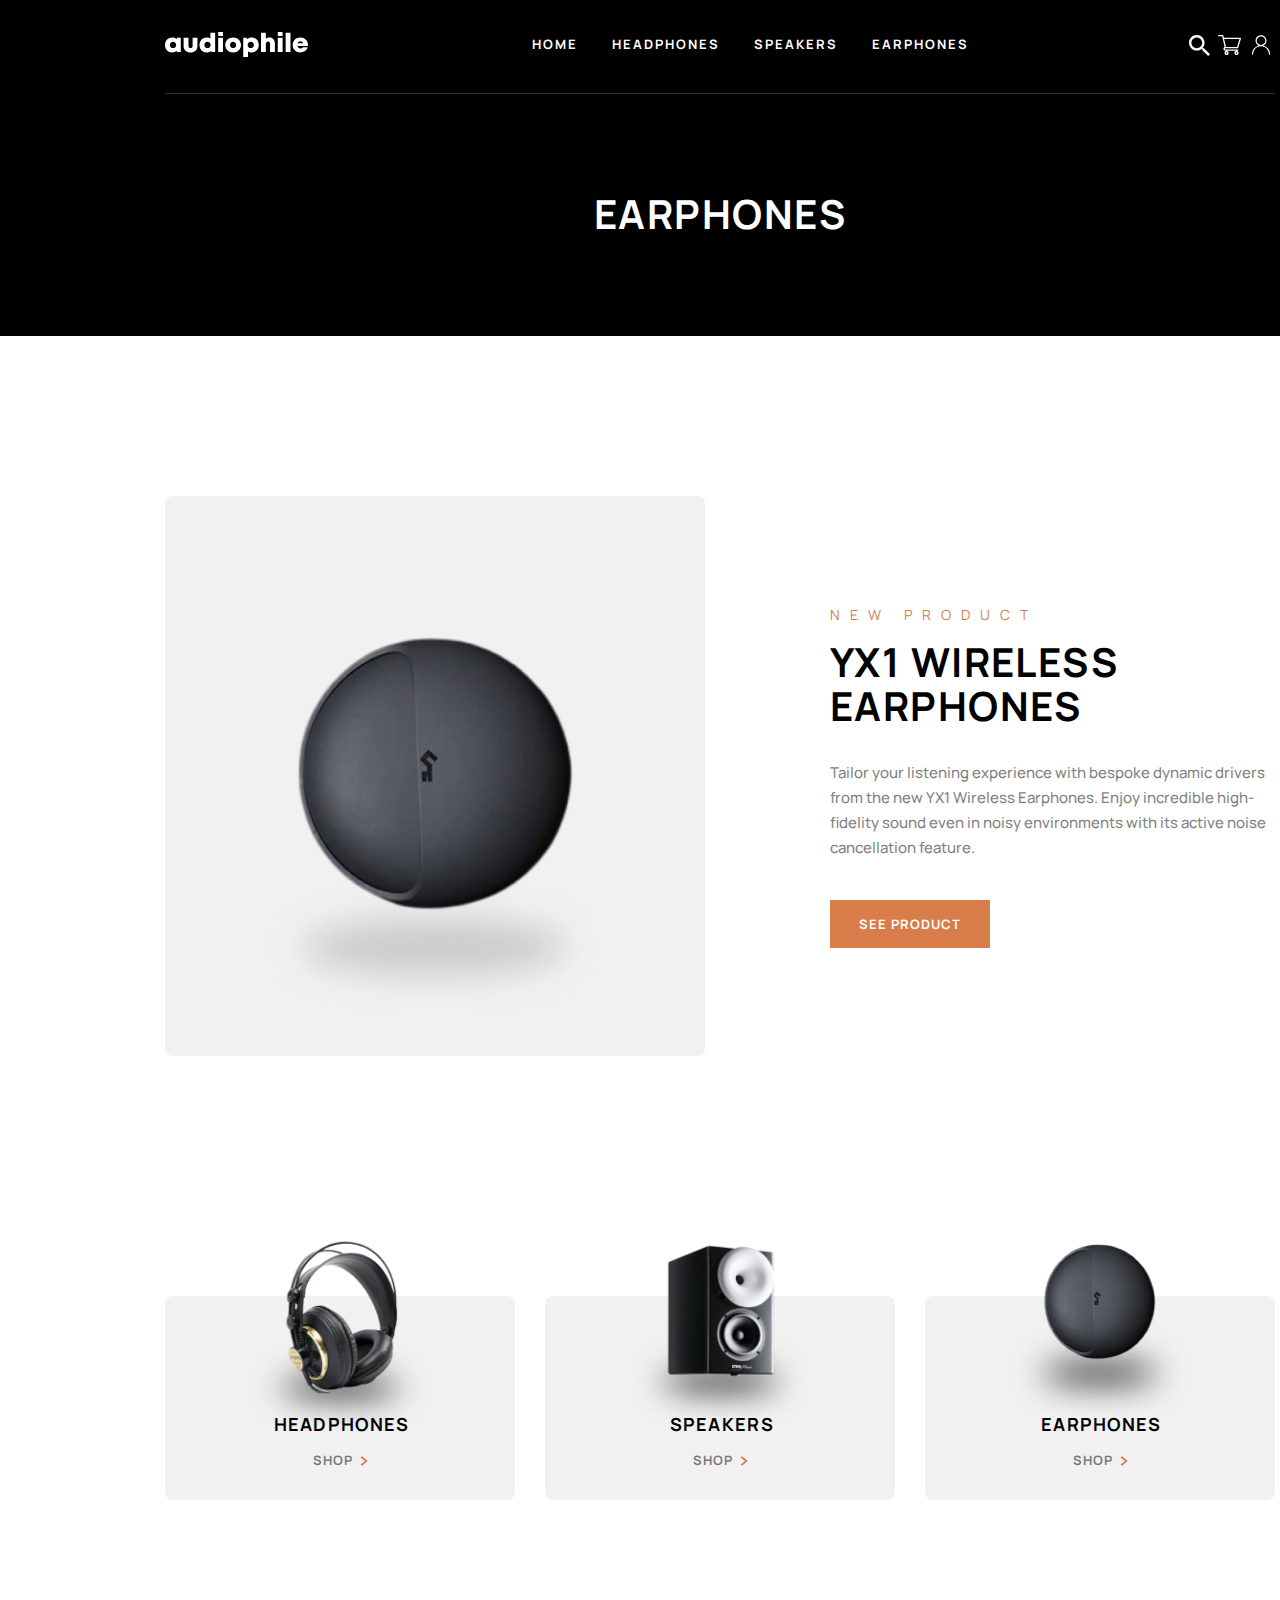
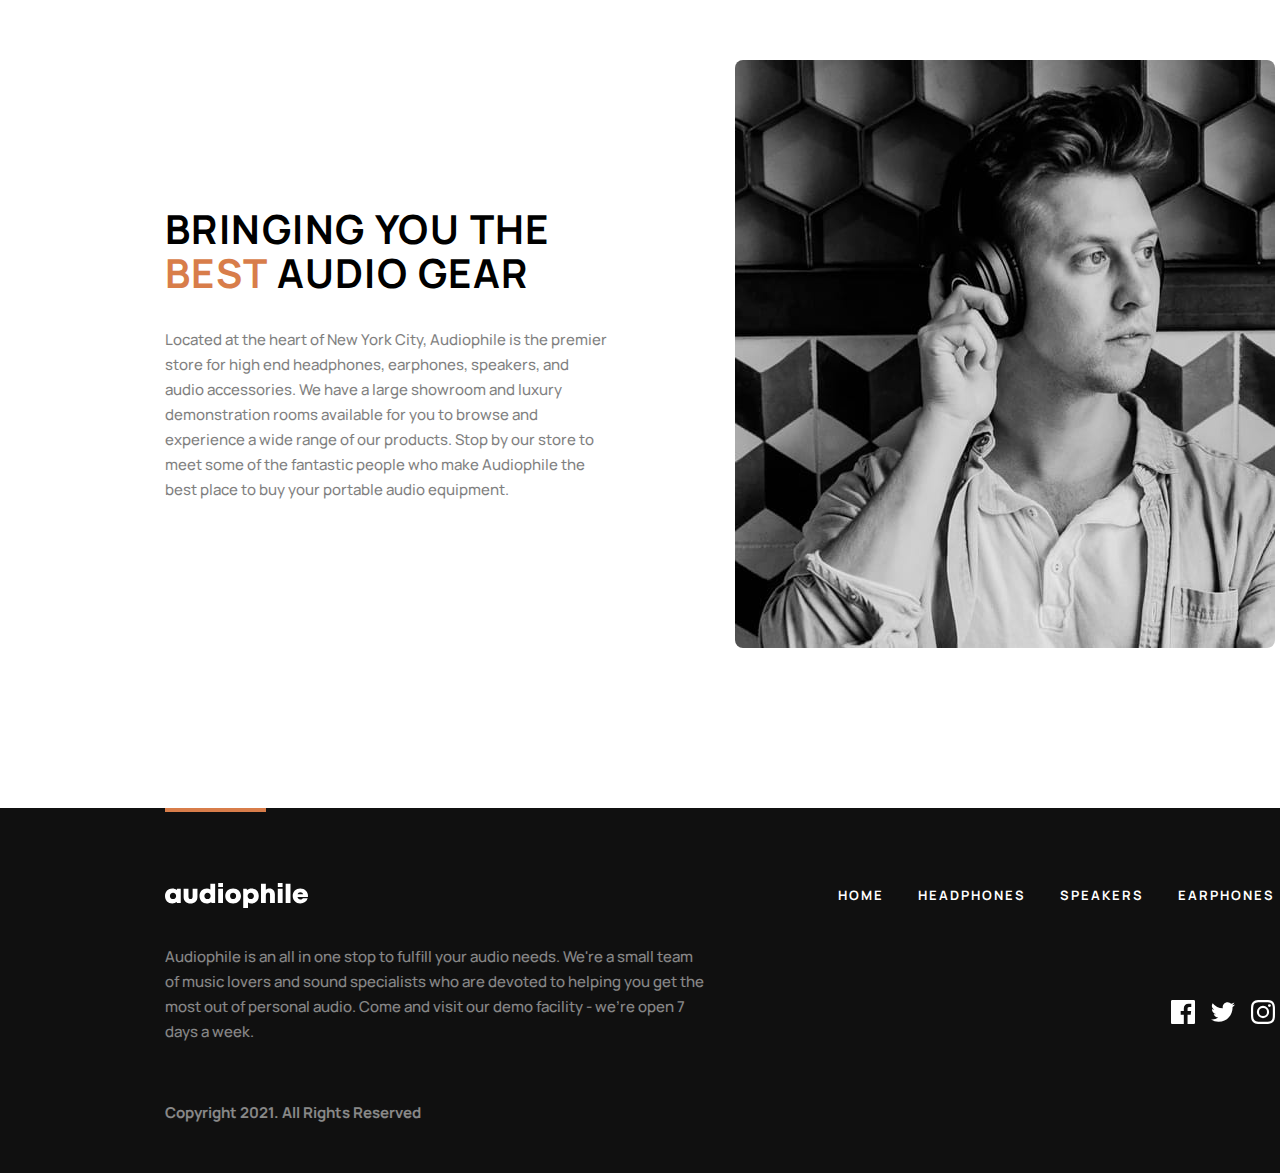
==== earphones.html @ 39dc1ea7 "am adaugat urmatoarele pagini + mixins" ====
<!DOCTYPE html>
<html lang="en">

<head>
    <title>Audiophile</title>
    <meta charset="UTF-8" />
    <meta name="viewport" content="width=device-width" />
    <link rel="stylesheet" href="styles/categories.css" />
    <script type="module" src="script.js"></script>
</head>

<body>
    <section class="headerpart">
        <div class="container">
            <header>
                <a href="">
                    <img src="assets/shared/desktop/logo.svg" alt="logo" />
                </a>
                <nav>
                    <ul>
                        <li>Home</li>
                        <li>Headphones</li>
                        <li>Speakers</li>
                        <li>Earphones</li>
                    </ul>
                </nav>
                <div class="headerbuttons">
                    <button> <img src="assets/search-button.svg" alt="search" /></button>
                    <button> <img src="assets/shared/desktop/icon-cart.svg" alt="cart" /></button>
                    <button> <img src="assets/account-logo.svg" alt="cart" /></button>
                </div>
            </header>
            <h2>Earphones</h2>
    </section>
    <section class="headphonetypes">
        <div class="container">
            <article class="product1">
                <img src="/assets/product-yx1-earphones/desktop/image-category-page-preview.jpg"
                    alt="YX1 Wireless Earphones" />
                <div class="description">
                    <p class="overline">New product</p>
                    <h2>YX1 Wireless <br> Earphones</h2>
                    <p>Tailor your listening experience with bespoke dynamic drivers from the new YX1 Wireless
                        Earphones. Enjoy incredible high-fidelity sound even in noisy environments with its active noise
                        cancellation feature.</p>
                    <button class="button1 subtitle">See product</button>
                </div>
            </article>
           
            <div class="productsbar">
                <div class="box">
                    <div class="graybox"> </div>
                    <img src="assets/shared/desktop/image-category-thumbnail-headphones.png" alt="headphones" />
                    <h6>Headphones</h6>
                    <button class="button3">
                        <p class="subtitle">Shop</p>
                    </button>
                </div>
                <div class="box box2">
                    <img src="assets/shared/desktop/image-category-thumbnail-speakers.png" alt="headphones" />
                    <h6>Speakers</h6>
                    <button class="button3">
                        <p class="subtitle">Shop</p>
                    </button>
                    <div class="graybox"> </div>
                </div>
                <div class="box box3">
                    <img src="assets/shared/desktop/image-category-thumbnail-earphones.png" alt="headphones" />
                    <h6>Earphones</h6>
                    <button class="button3">
                        <p class="subtitle">Shop</p>
                    </button>
                    <div class="graybox"> </div>
                </div>
            </div>

            <article class="about">
                <div class="text">
                    <h2>Bringing you the
                        <span class="span">best</span>
                        audio gear
                    </h2>
                    <p>Located at the heart of New York City, Audiophile is the premier store for high end headphones,
                        earphones, speakers, and audio accessories. We have a large showroom and luxury demonstration
                        rooms available for you to browse and experience a wide range of our products. Stop by our store
                        to meet some of the fantastic people who make Audiophile the best place to buy your portable
                        audio equipment.</p>
                </div>
                <img src="assets/shared/desktop/image-best-gear.jpg" alt="imagebestgear" />
            </article>
        </div>
    </section>

    <section class="footer">
        <div class="container">
            <div class="orangeline"></div>
            <footer>
                <a href="#">
                    <img src="/assets/shared/desktop/logo.svg" alt="logo" />
                </a>
                <nav>
                    <ul>
                        <li>Home</li>
                        <li>Headphones</li>
                        <li>Speakers</li>
                        <li>Earphones</li>
                    </ul>
                </nav>
            </footer>
            <div class="footertext">
                <p>Audiophile is an all in one stop to fulfill your audio needs. We're a small team of music lovers and
                    sound specialists who are devoted to helping you get the most out of personal audio. Come and visit
                    our demo facility - we're open 7 days a week.</p>
                <p>Copyright 2021. All Rights Reserved</p>
            </div>
            <div class="footerbuttons">
                <button class="svgicons">
                    <a href="#"> <svg width="24" height="24" xmlns="http://www.w3.org/2000/svg"><path d="M22.675 0H1.325C.593 0 0 .593 0 1.325v21.351C0 23.407.593 24 1.325 24H12.82v-9.294H9.692v-3.622h3.128V8.413c0-3.1 1.893-4.788 4.659-4.788 1.325 0 2.463.099 2.795.143v3.24l-1.918.001c-1.504 0-1.795.715-1.795 1.763v2.313h3.587l-.467 3.622h-3.12V24h6.116c.73 0 1.323-.593 1.323-1.325V1.325C24 .593 23.407 0 22.675 0z" fill="#FFF" fill-rule="nonzero"/></svg></a>
                    <!-- <a href="#"> <img src="/assets/shared/desktop/icon-facebook.svg" alt="icon-facebook" /> </a> -->
                </button>
                <button class="svgicons">
                    <a href="#"> <svg width="24" height="20" xmlns="http://www.w3.org/2000/svg"><path d="M24 2.557a9.83 9.83 0 01-2.828.775A4.932 4.932 0 0023.337.608a9.864 9.864 0 01-3.127 1.195A4.916 4.916 0 0016.616.248c-3.179 0-5.515 2.966-4.797 6.045A13.978 13.978 0 011.671 1.149a4.93 4.93 0 001.523 6.574 4.903 4.903 0 01-2.229-.616c-.054 2.281 1.581 4.415 3.949 4.89a4.935 4.935 0 01-2.224.084 4.928 4.928 0 004.6 3.419A9.9 9.9 0 010 17.54a13.94 13.94 0 007.548 2.212c9.142 0 14.307-7.721 13.995-14.646A10.025 10.025 0 0024 2.557z" fill="#FFF" fill-rule="nonzero"/></svg> </a>
                </button>
                <button class="svgicons">
                    <a href="#"> <svg width="24" height="24" xmlns="http://www.w3.org/2000/svg"><path d="M12 2.163c3.204 0 3.584.012 4.85.07 3.252.148 4.771 1.691 4.919 4.919.058 1.265.069 1.645.069 4.849 0 3.205-.012 3.584-.069 4.849-.149 3.225-1.664 4.771-4.919 4.919-1.266.058-1.644.07-4.85.07-3.204 0-3.584-.012-4.849-.07-3.26-.149-4.771-1.699-4.919-4.92-.058-1.265-.07-1.644-.07-4.849 0-3.204.013-3.583.07-4.849.149-3.227 1.664-4.771 4.919-4.919 1.266-.057 1.645-.069 4.849-.069zM12 0C8.741 0 8.333.014 7.053.072 2.695.272.273 2.69.073 7.052.014 8.333 0 8.741 0 12c0 3.259.014 3.668.072 4.948.2 4.358 2.618 6.78 6.98 6.98C8.333 23.986 8.741 24 12 24c3.259 0 3.668-.014 4.948-.072 4.354-.2 6.782-2.618 6.979-6.98.059-1.28.073-1.689.073-4.948 0-3.259-.014-3.667-.072-4.947-.196-4.354-2.617-6.78-6.979-6.98C15.668.014 15.259 0 12 0zm0 5.838a6.162 6.162 0 100 12.324 6.162 6.162 0 000-12.324zM12 16a4 4 0 110-8 4 4 0 010 8zm6.406-11.845a1.44 1.44 0 100 2.881 1.44 1.44 0 000-2.881z" fill="#FFF" fill-rule="nonzero"/></svg> </a>
                </button>
            </div>
        </div>
    </section>
</body>

</html>
---- styles/categories.css ----
@import url("https://fonts.googleapis.com/css2?family=Manrope:wght@400;500;700&display=swap");
@import url("https://fonts.googleapis.com/css2?family=Manrope:wght@400;500;700&display=swap");
* {
  box-sizing: border-box;
  margin: 0;
  padding: 0;
}

body {
  margin: 0 auto;
  width: 1440px;
  position: relative;
}

img {
  display: block;
  max-width: 100%;
}

.container {
  margin: 0;
  padding: 0 165px;
  max-width: 1440px;
  height: 100%;
}

a {
  color: inherit;
  opacity: 1;
}
a:link {
  text-decoration: none;
}
a:visited {
  text-decoration: none;
}
a:hover {
  text-decoration: none;
}
a:active {
  text-decoration: none;
}

body {
  font-family: "Manrope", sans-serif;
  font-size: 15px;
  font-weight: 500;
  line-height: 25px;
}

h1 {
  font-size: 56px;
  line-height: 58px;
  letter-spacing: 2px;
  font-weight: 700;
  color: #FFFFFF;
}

h2 {
  font-size: 40px;
  line-height: 44px;
  letter-spacing: 1.43px;
  color: #FFFFFF;
  font-weight: 700;
}

h3 {
  font-size: 32px;
  line-height: 36px;
  letter-spacing: 1.15px;
}

h4 {
  font-size: 28px;
  line-height: 38px;
  letter-spacing: 2px;
  font-weight: 700;
}

h5 {
  font-size: 24px;
  line-height: 32.78px;
  letter-spacing: 1.71px;
  font-weight: 700;
}

h6 {
  font-size: 18px;
  line-height: 24.6px;
  letter-spacing: 1.29px;
  font-weight: 700;
}

h1, h2, h3, h4, h5, h6 {
  text-transform: uppercase;
  font-family: "Manrope", sans-serif;
}

.overline {
  font-family: "Manrope", sans-serif;
  font-size: 14px;
  color: #D87D4A;
  line-height: 19px;
  letter-spacing: 10px;
  text-transform: uppercase;
  font-weight: 400;
  padding: 0;
  margin: 0;
  opacity: 0.5;
}

.subtitle {
  font-family: "Manrope", sans-serif;
  letter-spacing: 1px;
  text-transform: uppercase;
  font-size: 13px;
  font-weight: 700;
}

header li, footer li {
  cursor: pointer;
  font-size: 13px;
  font-weight: 700;
  color: #FFFFFF;
  letter-spacing: 2px;
  line-height: 25px;
  text-transform: uppercase;
}

* {
  box-sizing: border-box;
  margin: 0;
  padding: 0;
}

body {
  margin: 0 auto;
  width: 1440px;
  position: relative;
}

img {
  display: block;
  max-width: 100%;
}

.container {
  margin: 0;
  padding: 0 165px;
  max-width: 1440px;
  height: 100%;
}

a {
  color: inherit;
  opacity: 1;
}
a:link {
  text-decoration: none;
}
a:visited {
  text-decoration: none;
}
a:hover {
  text-decoration: none;
}
a:active {
  text-decoration: none;
}

body {
  font-family: "Manrope", sans-serif;
  font-size: 15px;
  font-weight: 500;
  line-height: 25px;
}

h1 {
  font-size: 56px;
  line-height: 58px;
  letter-spacing: 2px;
  font-weight: 700;
  color: #FFFFFF;
}

h2 {
  font-size: 40px;
  line-height: 44px;
  letter-spacing: 1.43px;
  color: #FFFFFF;
  font-weight: 700;
}

h3 {
  font-size: 32px;
  line-height: 36px;
  letter-spacing: 1.15px;
}

h4 {
  font-size: 28px;
  line-height: 38px;
  letter-spacing: 2px;
  font-weight: 700;
}

h5 {
  font-size: 24px;
  line-height: 32.78px;
  letter-spacing: 1.71px;
  font-weight: 700;
}

h6 {
  font-size: 18px;
  line-height: 24.6px;
  letter-spacing: 1.29px;
  font-weight: 700;
}

h1, h2, h3, h4, h5, h6 {
  text-transform: uppercase;
  font-family: "Manrope", sans-serif;
}

.overline {
  font-family: "Manrope", sans-serif;
  font-size: 14px;
  color: #D87D4A;
  line-height: 19px;
  letter-spacing: 10px;
  text-transform: uppercase;
  font-weight: 400;
  padding: 0;
  margin: 0;
  opacity: 0.5;
}

.subtitle {
  font-family: "Manrope", sans-serif;
  letter-spacing: 1px;
  text-transform: uppercase;
  font-size: 13px;
  font-weight: 700;
}

header li, footer li {
  cursor: pointer;
  font-size: 13px;
  font-weight: 700;
  color: #FFFFFF;
  letter-spacing: 2px;
  line-height: 25px;
  text-transform: uppercase;
}

button {
  cursor: pointer;
  width: 160px;
  height: 48px;
  border: none;
}

.button1 {
  background-color: #D87D4A;
  border: none;
  color: #FFFFFF;
}
.button1:hover {
  background-color: #FBAF85;
}

.button3 {
  width: 57.32px;
  height: 18px;
  border: none;
  color: #000000;
  background: none;
  background-image: url("../assets/shared/desktop/icon-arrow-right.svg");
  background-position: center right;
  background-repeat: no-repeat;
  background-size: 8px 10px;
}
.button3 p {
  opacity: 0.5;
  margin-right: 13.32px;
  height: 18px;
  font-weight: 700;
  line-height: 17.76px;
}
.button3 p:hover {
  color: #D87D4A;
  opacity: 1;
}

.button2hover {
  background-color: #000000;
  color: #FFFFFF;
}
.button2hover:hover {
  background-color: #4C4C4C;
}

.button2default {
  background: none;
  border: 1px solid #000000;
}
.button2default:hover {
  background-color: #000000;
  color: white;
}

header {
  width: 1110px;
  display: flex;
  justify-content: space-between;
  align-items: center;
  border-bottom: 1px solid rgba(255, 255, 255, 0.2);
  position: relative;
  padding-bottom: 36px;
  padding-top: 32px;
}
header ul {
  margin: 0;
  width: 430px;
  padding: 0;
  list-style: none;
  display: flex;
}
header ul li {
  display: inline;
  margin: 0;
}
header ul li:active {
  color: #D87D4A;
}
header ul li:not(:last-of-type) {
  margin-right: 34px;
}
header .headerbuttons {
  display: flex;
  align-items: center;
  justify-content: space-around;
  width: 90px;
  height: 25px;
}
header button {
  background: none;
  border: none;
  padding: 0;
  cursor: pointer;
}
header button:first-of-type {
  width: 21px;
  height: 20px;
}
header button:nth-of-type(2) {
  width: 23px;
  margin-right: 2.8px;
}
header button:nth-of-type(3) {
  width: 20px;
}

.headerpart {
  background-color: #000000;
  background-position: center;
  width: 1440px;
  height: 336px;
}
.headerpart h2 {
  text-align: center;
  height: 44px;
  margin-top: 98px;
}

.headphonetypes .container {
  display: flex;
  flex-direction: column;
  gap: 160px;
}
.headphonetypes article {
  width: 1110px;
  display: flex;
  gap: 125px;
}
.headphonetypes article img {
  width: 540px;
  height: 560px;
  border-radius: 8px;
}
.headphonetypes article h2 {
  color: #000000;
}
.headphonetypes .product1 {
  margin-top: 160px;
}
.headphonetypes .product1 .description {
  align-self: center;
  width: 445px;
}
.headphonetypes .product1 .description .overline {
  margin-bottom: 16px;
}
.headphonetypes .product1 .description h2 {
  margin-bottom: 32px;
}
.headphonetypes .product1 .description p {
  opacity: 1;
}
.headphonetypes .product1 .description p:nth-of-type(2) {
  margin-bottom: 40px;
  opacity: 0.5;
}
.headphonetypes .product1 .description p.textarea {
  margin-bottom: 32px;
}
.headphonetypes .product1 .description p.price {
  font-weight: 700;
  font-size: 18px;
  letter-spacing: 1.29px;
  margin-bottom: 47px;
}
.headphonetypes .product2and3 .description {
  align-self: center;
  width: 445px;
}
.headphonetypes .product2and3 .description h2 {
  margin-bottom: 32px;
  height: 88px;
}
.headphonetypes .product2and3 .description p {
  opacity: 0.5;
  margin-bottom: 40px;
}
.headphonetypes .about {
  height: 588px;
  display: flex;
  gap: 125px;
  margin-bottom: 160px;
}
.headphonetypes .about img {
  border-radius: 8px;
  height: 588px;
}
.headphonetypes .about .text {
  width: 445px;
  height: 295px;
  align-self: center;
}
.headphonetypes .about .text h2 {
  color: #000000;
}
.headphonetypes .about .text p {
  margin-top: 32px;
  opacity: 50%;
  color: #000000;
}
.headphonetypes .about .span {
  color: #D87D4A;
}
.headphonetypes .productsbar {
  display: flex;
  gap: 30px;
}
.headphonetypes .productsbar .box {
  width: 350px;
  height: 284px;
  position: relative;
}
.headphonetypes .productsbar .box:hover {
  cursor: pointer;
}
.headphonetypes .productsbar .box:hover p {
  color: #D87D4A;
  opacity: 1;
}
.headphonetypes .productsbar .box h6 {
  position: absolute;
  bottom: 63px;
  left: 108.5px;
  z-index: 1;
  color: #000000;
}
.headphonetypes .productsbar .box img {
  width: 210px;
  position: absolute;
  left: 70px;
  top: 24px;
  z-index: 1;
}
.headphonetypes .productsbar .box button {
  position: absolute;
  z-index: 1;
  left: 146px;
  bottom: 30px;
}
.headphonetypes .productsbar .box .graybox {
  background-color: #F1F1F1;
  width: 350px;
  height: 204px;
  position: absolute;
  top: 80px;
  border-radius: 8px;
}
.headphonetypes .productsbar .box2 h6 {
  left: 124.5px;
}
.headphonetypes .productsbar .box3 img {
  width: 210px;
  height: 190px;
}
.headphonetypes .productsbar .box3 h6 {
  left: 116px;
}

.footer {
  width: 100%;
  height: 365px;
  background-color: #101010;
}
.footer .orangeline {
  width: 101px;
  height: 4px;
  background-color: #D87D4A;
}
.footer footer {
  display: flex;
  justify-content: space-between;
  align-items: center;
  padding-top: 71px;
}
.footer footer nav ul {
  list-style: none;
  display: flex;
}
.footer footer nav ul li {
  display: inline;
}
.footer footer nav ul li:not(:last-of-type) {
  margin-right: 34px;
}
.footer footer nav ul li:active {
  color: #D87D4A;
}
.footer .footertext {
  width: 540px;
  height: 181px;
}
.footer .footertext p {
  margin-top: 36px;
  opacity: 50%;
  color: #FFFFFF;
}
.footer .footertext p:nth-of-type(2) {
  margin-top: 56px;
  font-weight: 700;
}
.footer .footerbuttons {
  display: flex;
  position: absolute;
  bottom: 136px;
  right: 165px;
}
.footer .footerbuttons button {
  width: 24px;
  background: none;
}
.footer .footerbuttons button:hover.svgicons path {
  fill: #D87D4A;
}
.footer .footerbuttons button:not(:last-of-type) {
  margin-right: 16px;
}

.productdetail {
  height: 97px;
}
.productdetail header {
  border: 0;
  padding-bottom: 37px;
}

.back {
  background: none;
  margin-top: 79px;
  opacity: 0.5;
  cursor: pointer;
}
.back:hover {
  opacity: 1;
  color: #D87D4A;
}

button.inline {
  margin-left: 16px;
}

form {
  display: inline;
}

.headphonetypes .features h3 {
  margin-bottom: 32px;
}
.headphonetypes .features .text {
  width: 635px;
}
.headphonetypes .features .text p {
  opacity: 0.5;
}
.headphonetypes .features .inthebox li {
  color: rgba(0, 0, 0, 0.5);
  list-style: none;
}
.headphonetypes .features .inthebox li::before {
  opacity: 1;
  content: "2x";
  color: #D87D4A;
  margin-right: 24px;
  font-weight: 700;
}
.headphonetypes .features .inthebox li:not(:nth-of-type(2))::before {
  content: "1x";
}
.headphonetypes .gallery {
  display: grid;
  grid-template-columns: 445px 635px;
  grid-template-rows: 280px 280px;
  row-gap: 32px;
  -moz-column-gap: 30px;
       column-gap: 30px;
}
.headphonetypes .gallery img {
  border-radius: 8px;
}
.headphonetypes .gallery img:first-of-type {
  grid-column: 1/2;
  grid-row: 1/2;
}
.headphonetypes .gallery img:nth-of-type(2) {
  grid-column: 1/2;
  grid-row: 2/3;
}
.headphonetypes .gallery img:nth-of-type(3) {
  grid-column: 2/3;
  grid-row: 1/3;
}
.headphonetypes .alsolike {
  background-color: red;
}
.headphonetypes .alsolike .cards {
  display: flex;
  gap: 30px;
}
.headphonetypes .alsolike .cards img {
  width: 350px;
  height: 318px;
  border-radius: 8px;
}
.headphonetypes .alsolike h3 {
  margin-bottom: 64px;
  text-align: center;
}/*# sourceMappingURL=categories.css.map */
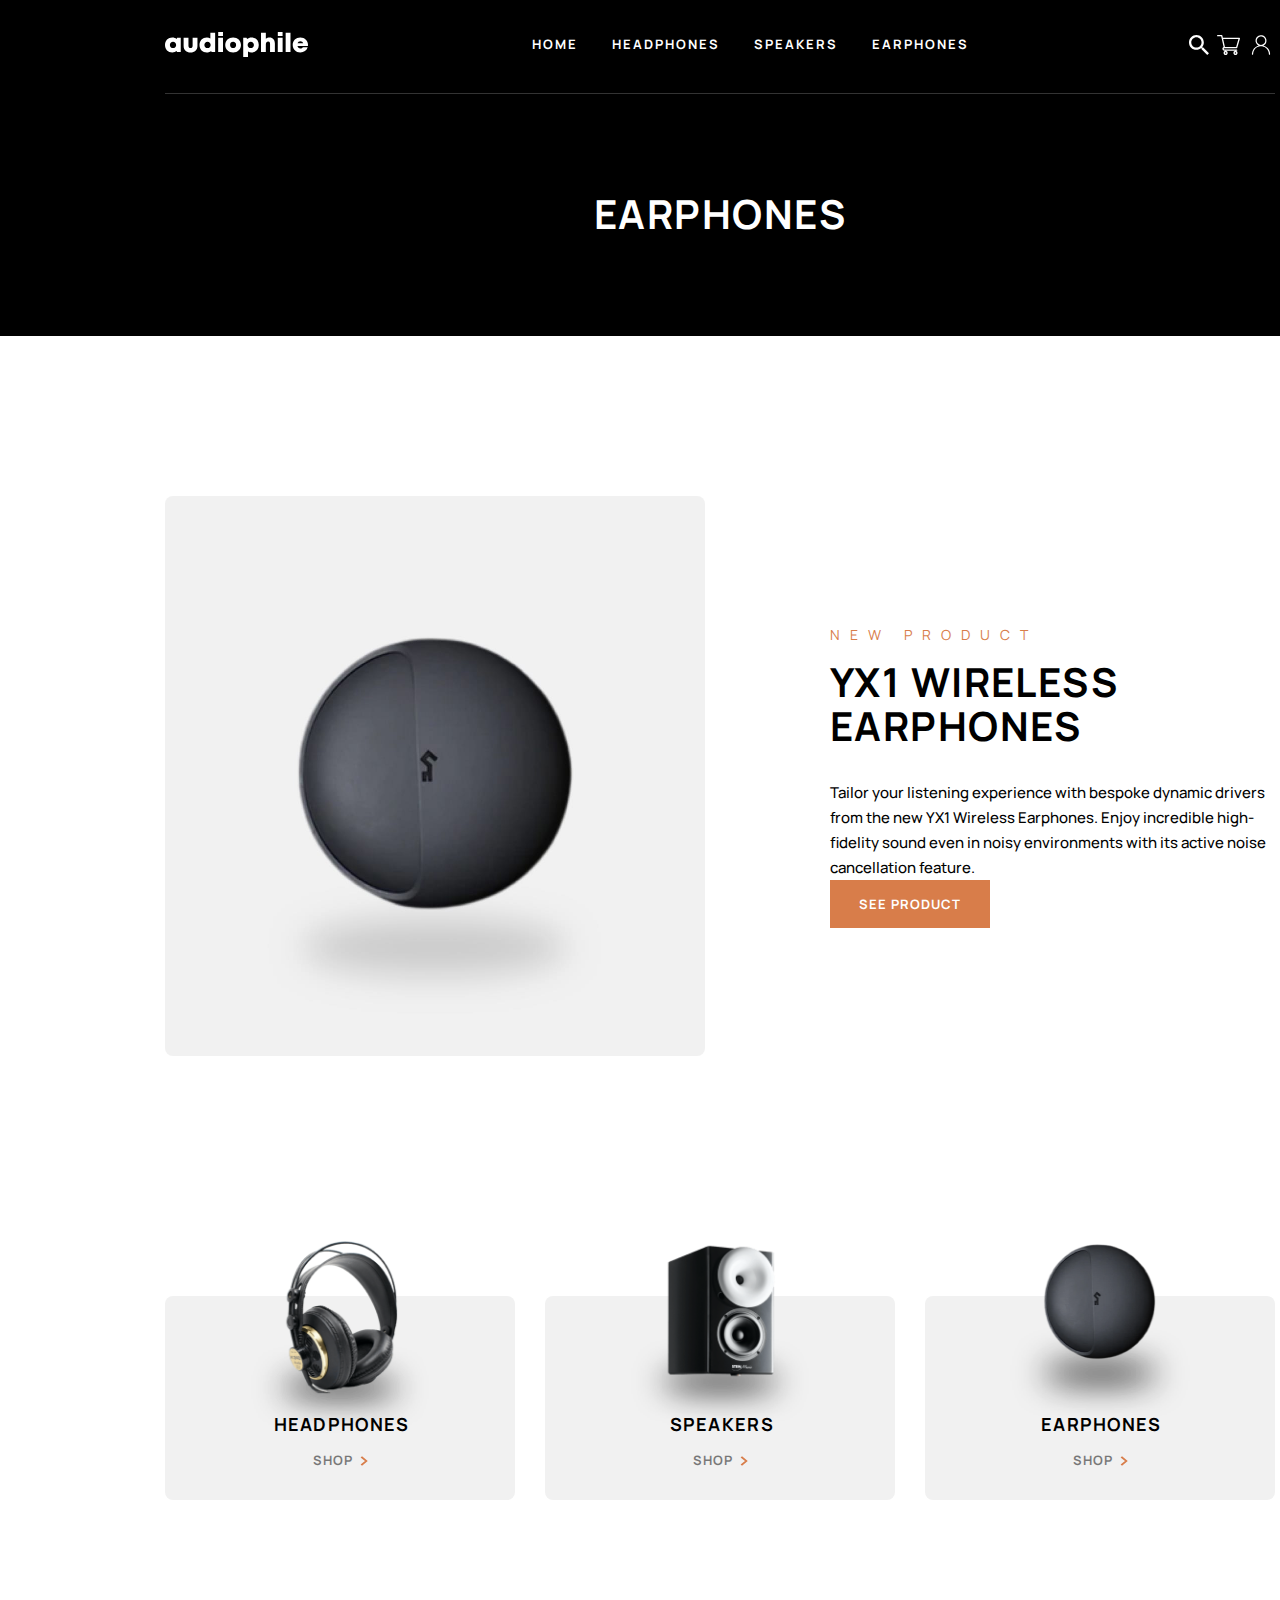
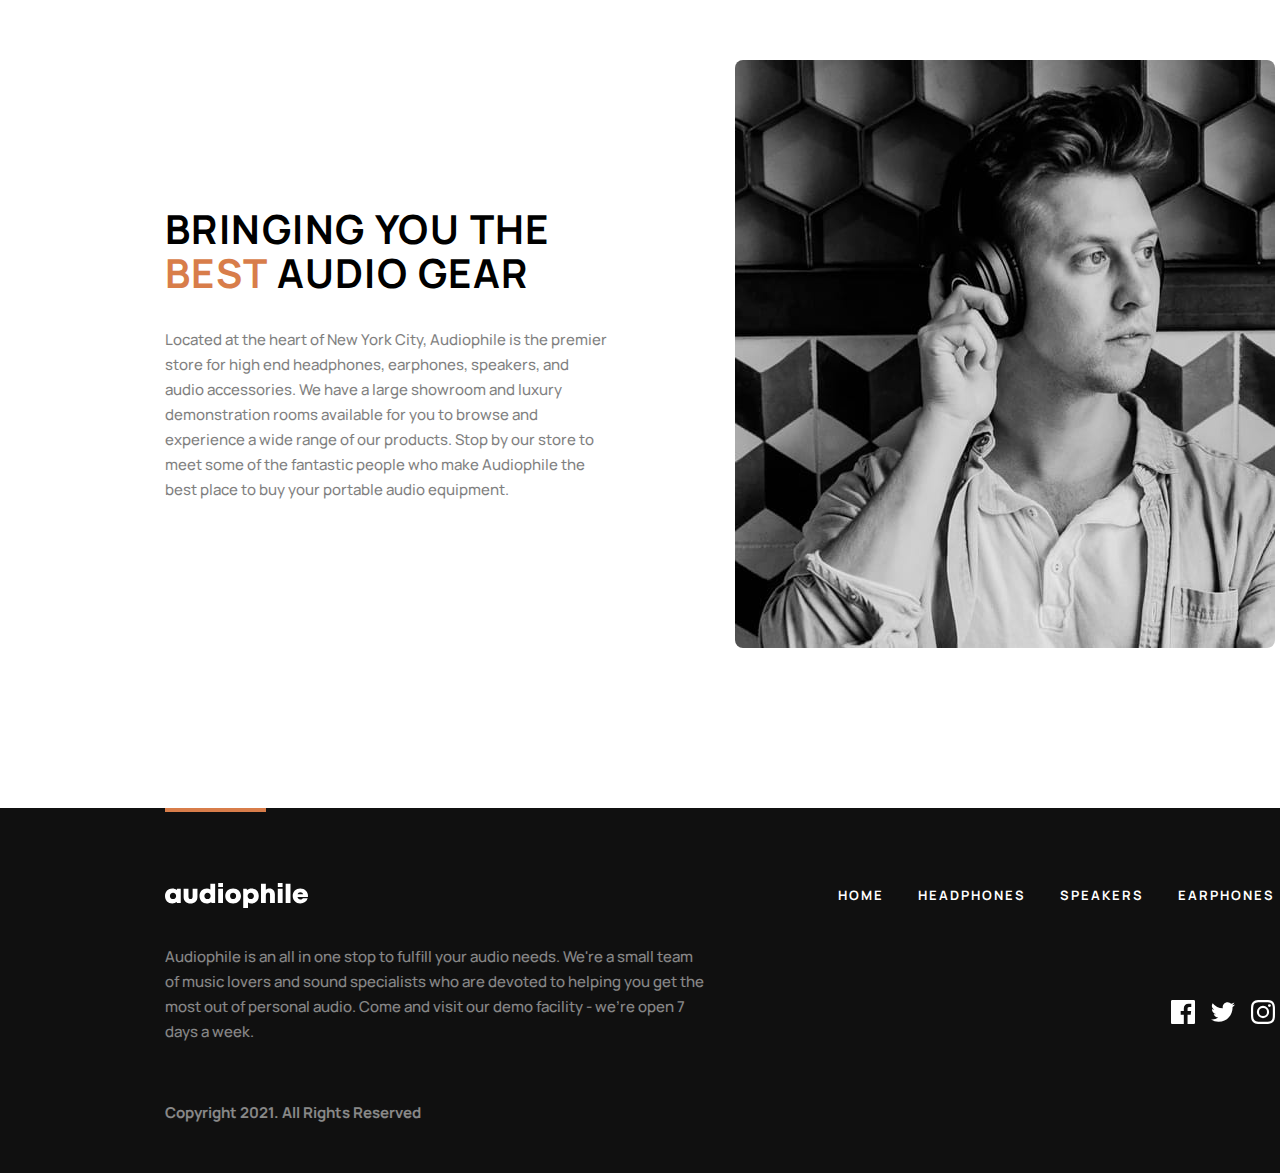
==== commit a0db73f7: "am terminat productdetails si styles on hover" ====
--- a/earphones.html
+++ b/earphones.html
@@ -116,7 +116,6 @@
             <div class="footerbuttons">
                 <button class="svgicons">
                     <a href="#"> <svg width="24" height="24" xmlns="http://www.w3.org/2000/svg"><path d="M22.675 0H1.325C.593 0 0 .593 0 1.325v21.351C0 23.407.593 24 1.325 24H12.82v-9.294H9.692v-3.622h3.128V8.413c0-3.1 1.893-4.788 4.659-4.788 1.325 0 2.463.099 2.795.143v3.24l-1.918.001c-1.504 0-1.795.715-1.795 1.763v2.313h3.587l-.467 3.622h-3.12V24h6.116c.73 0 1.323-.593 1.323-1.325V1.325C24 .593 23.407 0 22.675 0z" fill="#FFF" fill-rule="nonzero"/></svg></a>
-                    <!-- <a href="#"> <img src="/assets/shared/desktop/icon-facebook.svg" alt="icon-facebook" /> </a> -->
                 </button>
                 <button class="svgicons">
                     <a href="#"> <svg width="24" height="20" xmlns="http://www.w3.org/2000/svg"><path d="M24 2.557a9.83 9.83 0 01-2.828.775A4.932 4.932 0 0023.337.608a9.864 9.864 0 01-3.127 1.195A4.916 4.916 0 0016.616.248c-3.179 0-5.515 2.966-4.797 6.045A13.978 13.978 0 011.671 1.149a4.93 4.93 0 001.523 6.574 4.903 4.903 0 01-2.229-.616c-.054 2.281 1.581 4.415 3.949 4.89a4.935 4.935 0 01-2.224.084 4.928 4.928 0 004.6 3.419A9.9 9.9 0 010 17.54a13.94 13.94 0 007.548 2.212c9.142 0 14.307-7.721 13.995-14.646A10.025 10.025 0 0024 2.557z" fill="#FFF" fill-rule="nonzero"/></svg> </a>
--- a/styles/categories.css
+++ b/styles/categories.css
@@ -331,7 +331,7 @@
   display: inline;
   margin: 0;
 }
-header ul li:active {
+header ul li:hover {
   color: #D87D4A;
 }
 header ul li:not(:last-of-type) {
@@ -351,8 +351,7 @@
   cursor: pointer;
 }
 header button:first-of-type {
-  width: 21px;
-  height: 20px;
+  width: 20px;
 }
 header button:nth-of-type(2) {
   width: 23px;
@@ -360,6 +359,10 @@
 }
 header button:nth-of-type(3) {
   width: 20px;
+}
+header button img:hover {
+  padding-bottom: 5px;
+  border-bottom: 1px solid #D87D4A;
 }
 
 .headerpart {
@@ -408,12 +411,9 @@
 .headphonetypes .product1 .description p {
   opacity: 1;
 }
-.headphonetypes .product1 .description p:nth-of-type(2) {
-  margin-bottom: 40px;
-  opacity: 0.5;
-}
 .headphonetypes .product1 .description p.textarea {
   margin-bottom: 32px;
+  opacity: 0.5;
 }
 .headphonetypes .product1 .description p.price {
   font-weight: 700;
@@ -540,7 +540,7 @@
 .footer footer nav ul li:not(:last-of-type) {
   margin-right: 34px;
 }
-.footer footer nav ul li:active {
+.footer footer nav ul li:hover {
   color: #D87D4A;
 }
 .footer .footertext {
@@ -610,18 +610,54 @@
   opacity: 0.5;
 }
 .headphonetypes .features .inthebox li {
+  margin-bottom: 8px;
   color: rgba(0, 0, 0, 0.5);
   list-style: none;
 }
 .headphonetypes .features .inthebox li::before {
+  display: inline-block;
+  width: 18px;
+  margin-right: 21px;
   opacity: 1;
   content: "2x";
   color: #D87D4A;
-  margin-right: 24px;
   font-weight: 700;
 }
 .headphonetypes .features .inthebox li:not(:nth-of-type(2))::before {
   content: "1x";
+}
+.headphonetypes .features .inthebox.speaker li {
+  margin-bottom: 8px;
+}
+.headphonetypes .features .inthebox.speaker li::before {
+  display: inline-block;
+  width: 18px;
+  margin-right: 21px;
+  opacity: 1;
+  content: "2x";
+  color: #D87D4A;
+  font-weight: 700;
+}
+.headphonetypes .features .inthebox.speaker li:not(:first-of-type):not(:nth-of-type(2))::before {
+  content: "1x";
+}
+.headphonetypes .features .inthebox.earphones li {
+  margin-bottom: 8px;
+}
+.headphonetypes .features .inthebox.earphones li::before {
+  display: inline-block;
+  width: 18px;
+  margin-right: 21px;
+  opacity: 1;
+  content: "1x";
+  color: #D87D4A;
+  font-weight: 700;
+}
+.headphonetypes .features .inthebox.earphones li:first-of-type::before {
+  content: "2x";
+}
+.headphonetypes .features .inthebox.earphones li:nth-of-type(2)::before {
+  content: "6x";
 }
 .headphonetypes .gallery {
   display: grid;
@@ -646,9 +682,6 @@
   grid-column: 2/3;
   grid-row: 1/3;
 }
-.headphonetypes .alsolike {
-  background-color: red;
-}
 .headphonetypes .alsolike .cards {
   display: flex;
   gap: 30px;
@@ -658,6 +691,15 @@
   height: 318px;
   border-radius: 8px;
 }
+.headphonetypes .alsolike .cards div {
+  display: flex;
+  flex-direction: column;
+  align-items: center;
+}
+.headphonetypes .alsolike .cards h5 {
+  margin-top: 40px;
+  margin-bottom: 32px;
+}
 .headphonetypes .alsolike h3 {
   margin-bottom: 64px;
   text-align: center;
